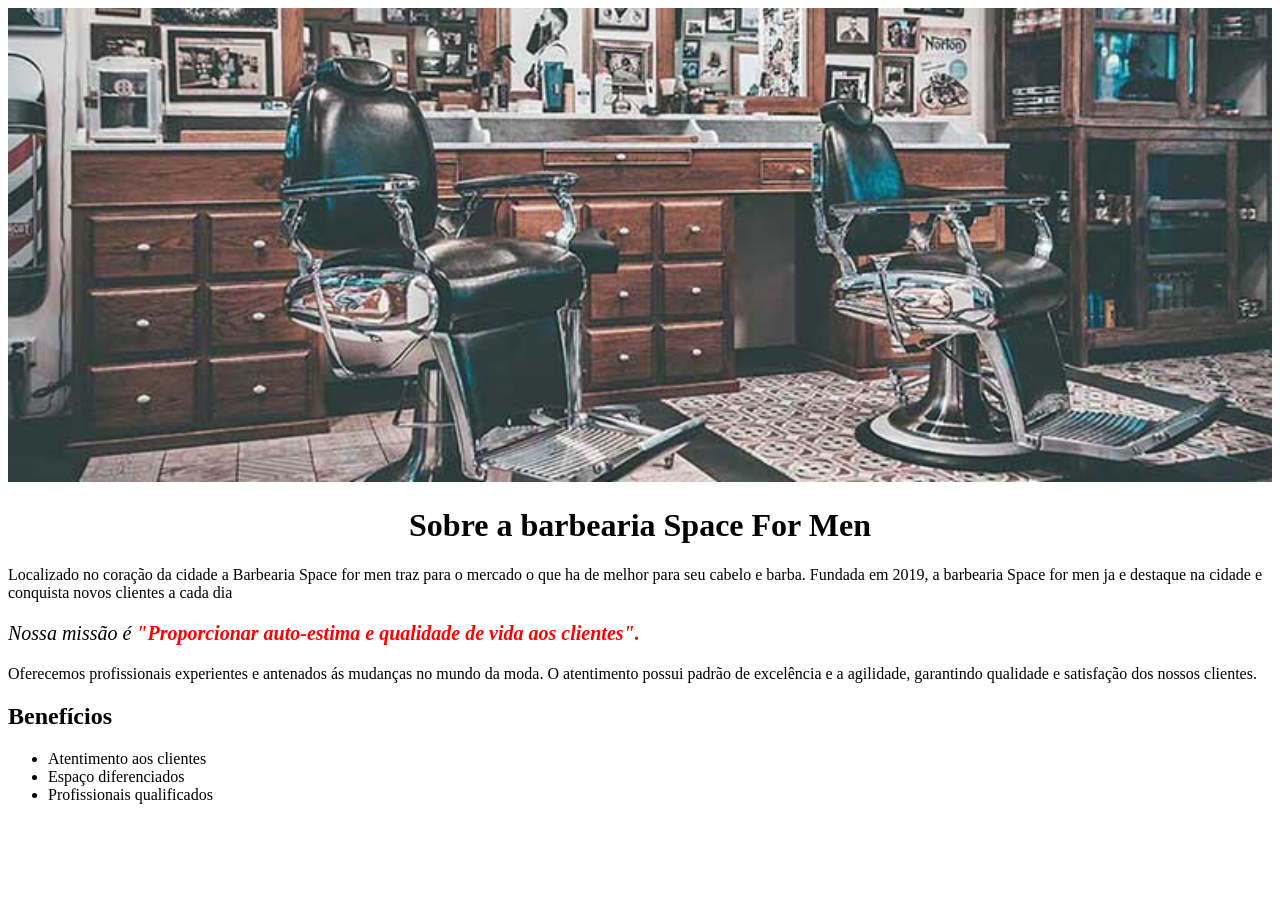
==== index.html @ f7e1dfb7 "spaceformen" ====
<!DOCTYPE html>
<html lang="pt-br">

<head>
    <meta charset="UTF-8">
    <meta name="viewport" content="width=device-width, initial-scale=1.0">
    <title>Space For Men</title>
    <link rel="stylesheet" href="style.css">
</head>

<body>
<img src="./img/banner.jpg" alt="banner" class="banner">
    <header>

        <h1>Sobre a barbearia Space For Men</h1>


    </header>




    <main>

        <p>Localizado no coração da cidade a Barbearia Space for men traz para o mercado o que ha de melhor para seu
            cabelo e barba.
            Fundada em 2019, a barbearia Space for men ja e destaque na cidade e conquista novos clientes a cada dia
        </p>

       <p class="missao"><em>Nossa missão é <strong>"Proporcionar auto-estima e qualidade de vida aos clientes".</strong></em></p>

        <p>Oferecemos profissionais experientes e antenados ás mudanças no mundo da moda. O atentimento possui padrão de
            excelência e a agilidade, garantindo qualidade e satisfação dos nossos clientes.</p>

            <h2>Benefícios</h2>

            <ul>
           <li>Atentimento aos clientes</li>
           <li>Espaço diferenciados</li>
           <li>Profissionais qualificados</li>

            </ul>


        
        


    </main>






    <footer>




    </footer>








































</body>

</html>
---- style.css ----
.banner{

    width: 100%
}


h1 {
    text-align: center;
}


.missao{
    font-size: 20px;
}

em strong{
    color: red;
}
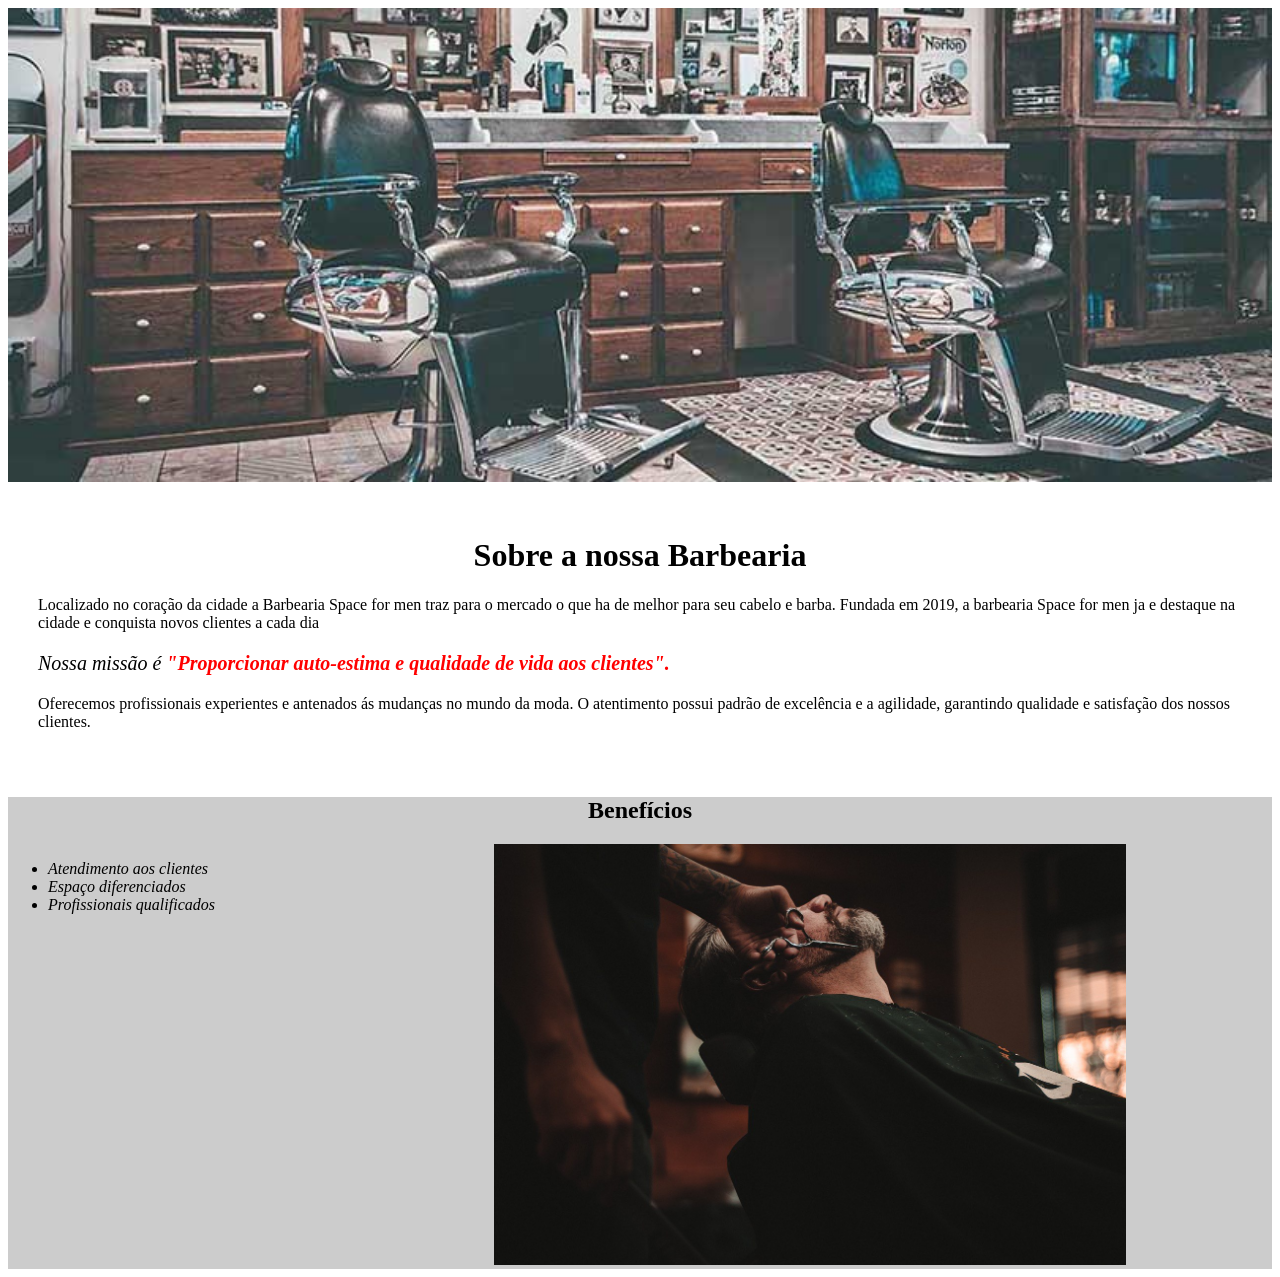
==== commit cd860d40: "atualização da aula 3/09/2026" ====
--- a/index.html
+++ b/index.html
@@ -10,9 +10,10 @@
 
 <body>
 <img src="./img/banner.jpg" alt="banner" class="banner">
+   <div class="principal">
     <header>
 
-        <h1>Sobre a barbearia Space For Men</h1>
+        <h1 class="titulo-centralizado"> Sobre a nossa Barbearia</h1>
 
 
     </header>
@@ -31,17 +32,22 @@
 
         <p>Oferecemos profissionais experientes e antenados ás mudanças no mundo da moda. O atentimento possui padrão de
             excelência e a agilidade, garantindo qualidade e satisfação dos nossos clientes.</p>
+        </div>
 
-            <h2>Benefícios</h2>
+        <div class="beneficios">
+            <h2 class="titulo-centralizado">Benefícios</h2>
 
             <ul>
-           <li>Atentimento aos clientes</li>
-           <li>Espaço diferenciados</li>
-           <li>Profissionais qualificados</li>
+           <li class="itens">Atendimento aos clientes</li>
+           <li class="itens">Espaço diferenciados</li>
+           <li class="itens">Profissionais qualificados</li>
 
             </ul>
+             <img src="./img/beneficios.jpg" alt="beneficios" class="imagembeneficios">
+            </div>
 
 
+        
         
         
 
--- a/style.css
+++ b/style.css
@@ -3,8 +3,12 @@
     width: 100%
 }
 
+.principal{
+    background-color: #ffffff;
+    padding: 30px;
+}
 
-h1 {
+.titulo-centralizado{
     text-align: center;
 }
 
@@ -17,3 +21,29 @@
     color: red;
 }
 
+.beneficios{
+    background-color:#cccccc ;
+}
+
+.itens{
+font-style: italic;
+
+
+}
+
+
+
+ul{
+    display: inline-block;
+    vertical-align: top;
+    width: 20%;
+    margin-right: 15%;
+}
+
+
+.imagembeneficios{
+width: 50%;
+
+
+}
+
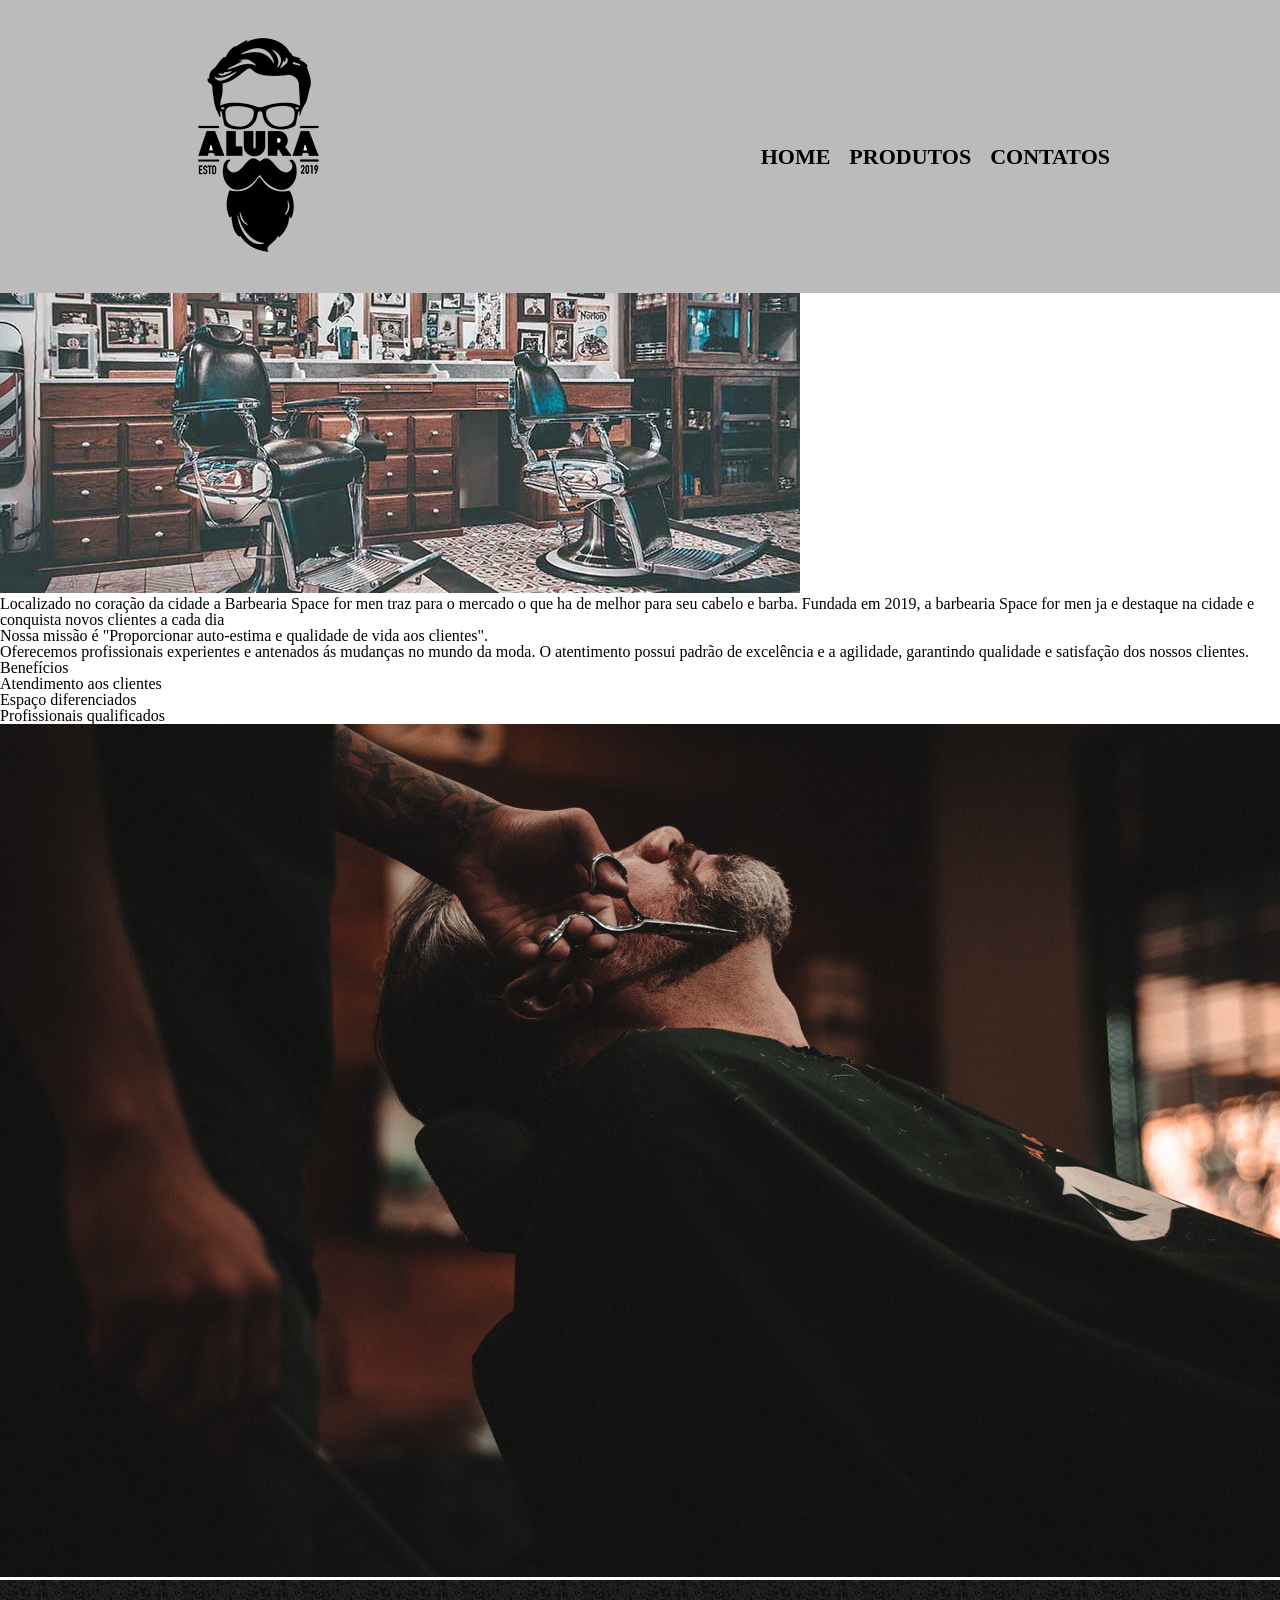
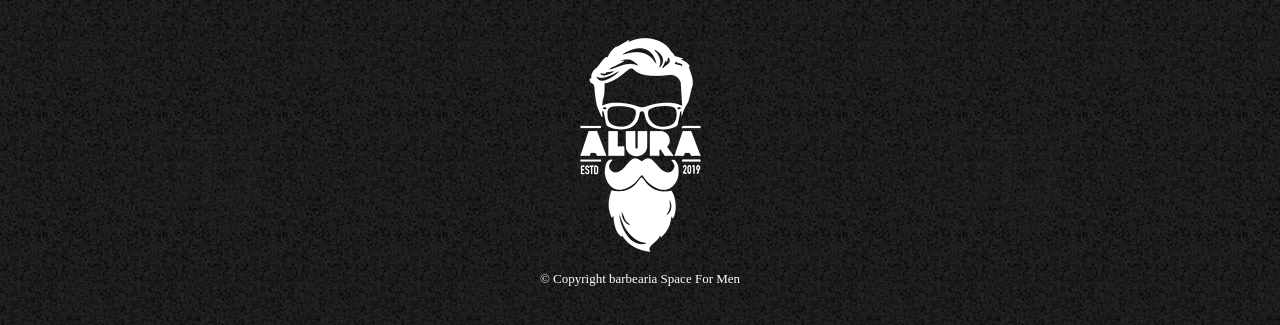
==== commit 13ba68d7: "atualização da aula 22/09/2026" ====
--- a/index.html
+++ b/index.html
@@ -5,24 +5,37 @@
     <meta charset="UTF-8">
     <meta name="viewport" content="width=device-width, initial-scale=1.0">
     <title>Space For Men</title>
+    <link rel="stylesheet" href="reset.css">
     <link rel="stylesheet" href="style.css">
 </head>
 
 <body>
-<img src="./img/banner.jpg" alt="banner" class="banner">
-   <div class="principal">
-    <header>
-
-        <h1 class="titulo-centralizado"> Sobre a nossa Barbearia</h1>
+     <header>
+    <div class="caixa">
+      <h1><img src="./img/logo.png" alt="logo"></h1>
+      <nav>
+        <ul>
+          <li><a href="index.html"> Home</a></li>
+          <li><a href="produtos.html">Produtos</a></li>
+          <li><a href="contatos.html">Contatos</a></li>
+        </ul>
+      </nav>
+    
 
 
-    </header>
+  
+</header>
+<img src="./img/banner.jpg" alt="banner" class="banner">
+ 
+         
+   
+
 
 
 
 
     <main>
-
+      
         <p>Localizado no coração da cidade a Barbearia Space for men traz para o mercado o que ha de melhor para seu
             cabelo e barba.
             Fundada em 2019, a barbearia Space for men ja e destaque na cidade e conquista novos clientes a cada dia
@@ -45,7 +58,7 @@
             </ul>
              <img src="./img/beneficios.jpg" alt="beneficios" class="imagembeneficios">
             </div>
-
+          
 
         
         
@@ -60,6 +73,10 @@
 
 
     <footer>
+
+    
+    <img src="./img/logo-branco.png" alt="logo-branco">
+      <p class="copy">&copy; Copyright barbearia Space For Men </p>
 
 
 
--- a/style.css
+++ b/style.css
@@ -1,49 +1,45 @@
-.banner{
-
-    width: 100%
+header{
+    background-color: #bbbbbb;
+    padding: 20px 0;
 }
 
-.principal{
-    background-color: #ffffff;
-    padding: 30px;
-}
-
-.titulo-centralizado{
-    text-align: center;
-}
-
-
-.missao{
-    font-size: 20px;
-}
-
-em strong{
-    color: red;
-}
-
-.beneficios{
-    background-color:#cccccc ;
-}
-
-.itens{
-font-style: italic;
-
-
+.caixa{
+    width: 940px;
+    margin: 0 auto;
+    position: relative;
 }
 
 
 
-ul{
-    display: inline-block;
-    vertical-align: top;
-    width: 20%;
-    margin-right: 15%;
+nav{
+    position: absolute;
+    top: 126px;
+    right: 0px;
+}
+nav li{
+    display: inline;
+    margin: 0 0 0 15px;
+}
+
+nav a{
+    text-transform: uppercase;
+    color: #000000;
+    font-weight: bold;
+    font-size: 22px;
+    text-decoration: none;
+
+
+}
+nav a:hover{
+    color: #c78c19;
+    text-decoration: underline;
 }
 
 
-.imagembeneficios{
-width: 50%;
-
-
+footer{
+    text-align: center;
+    background-image: url(./img/bg.jpg);
+    color: white;
+    padding: 40px 0;
+    font-size: 13px;
 }
-
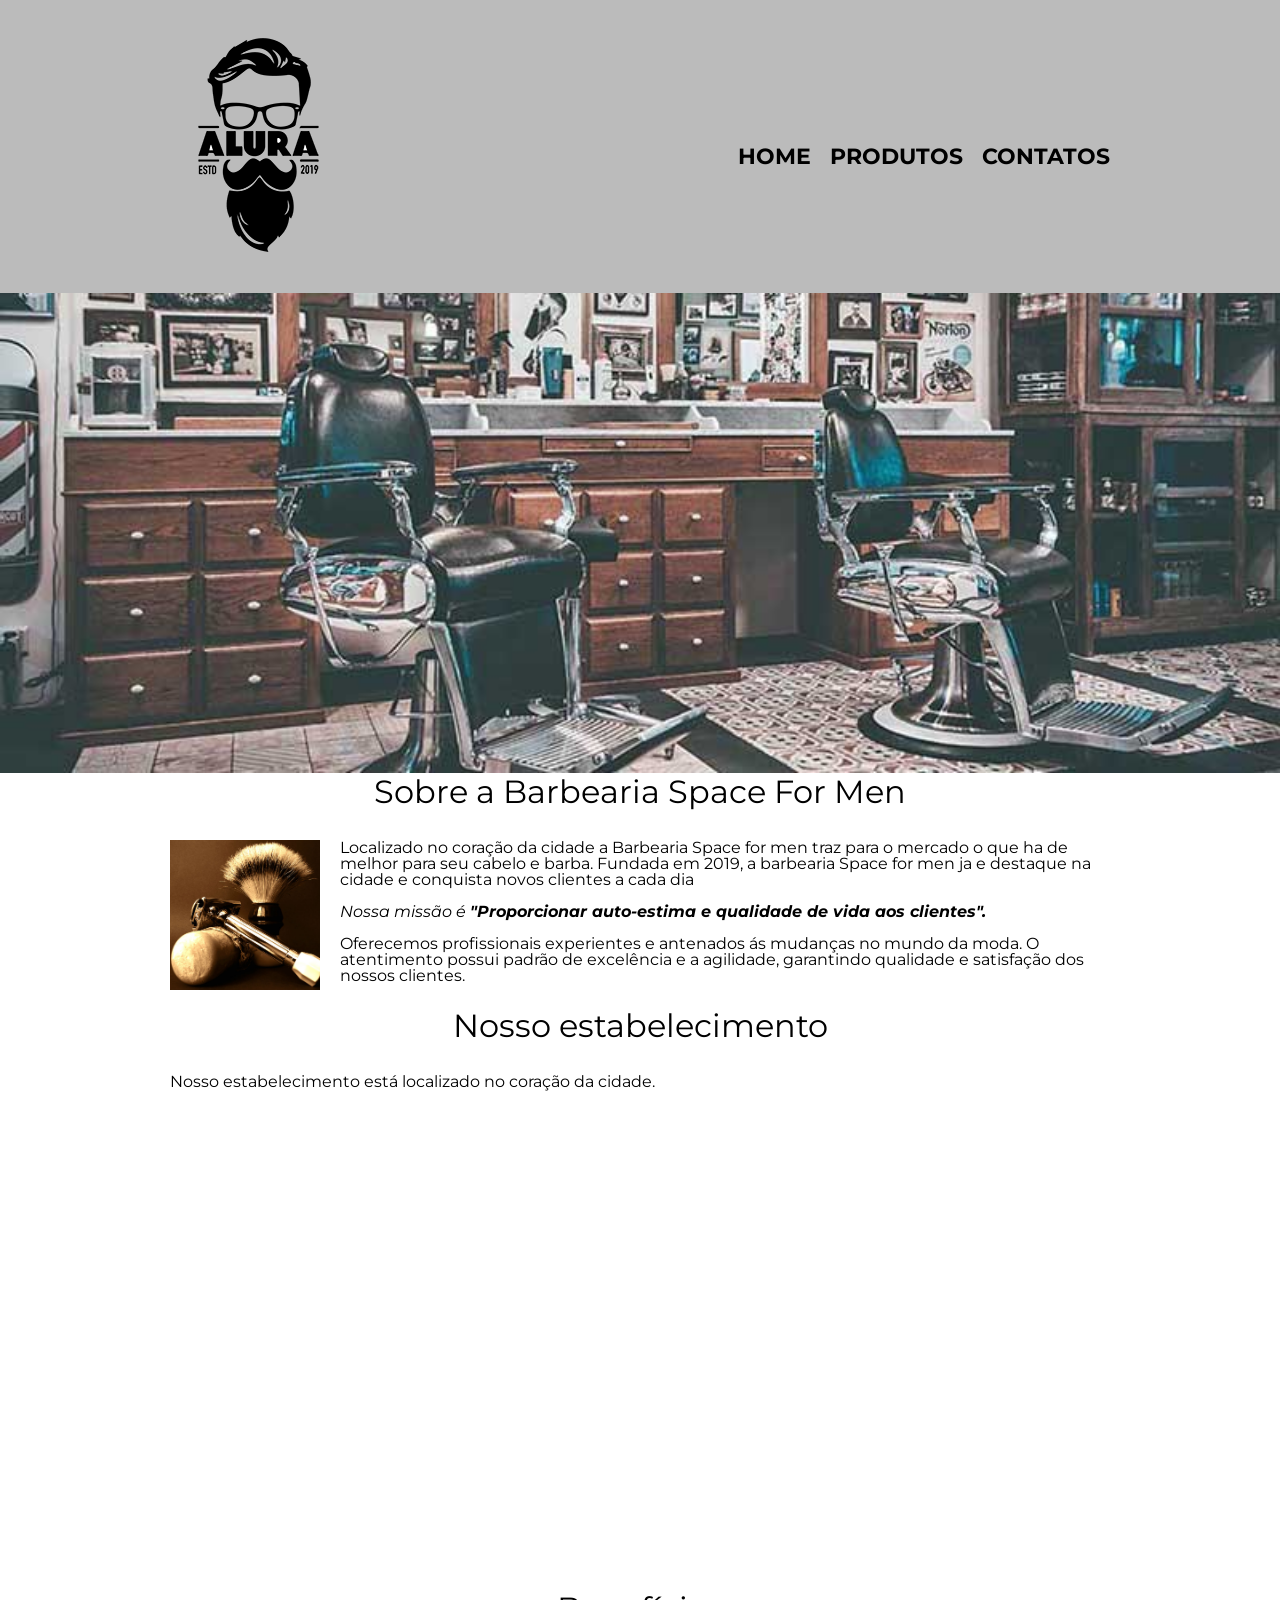
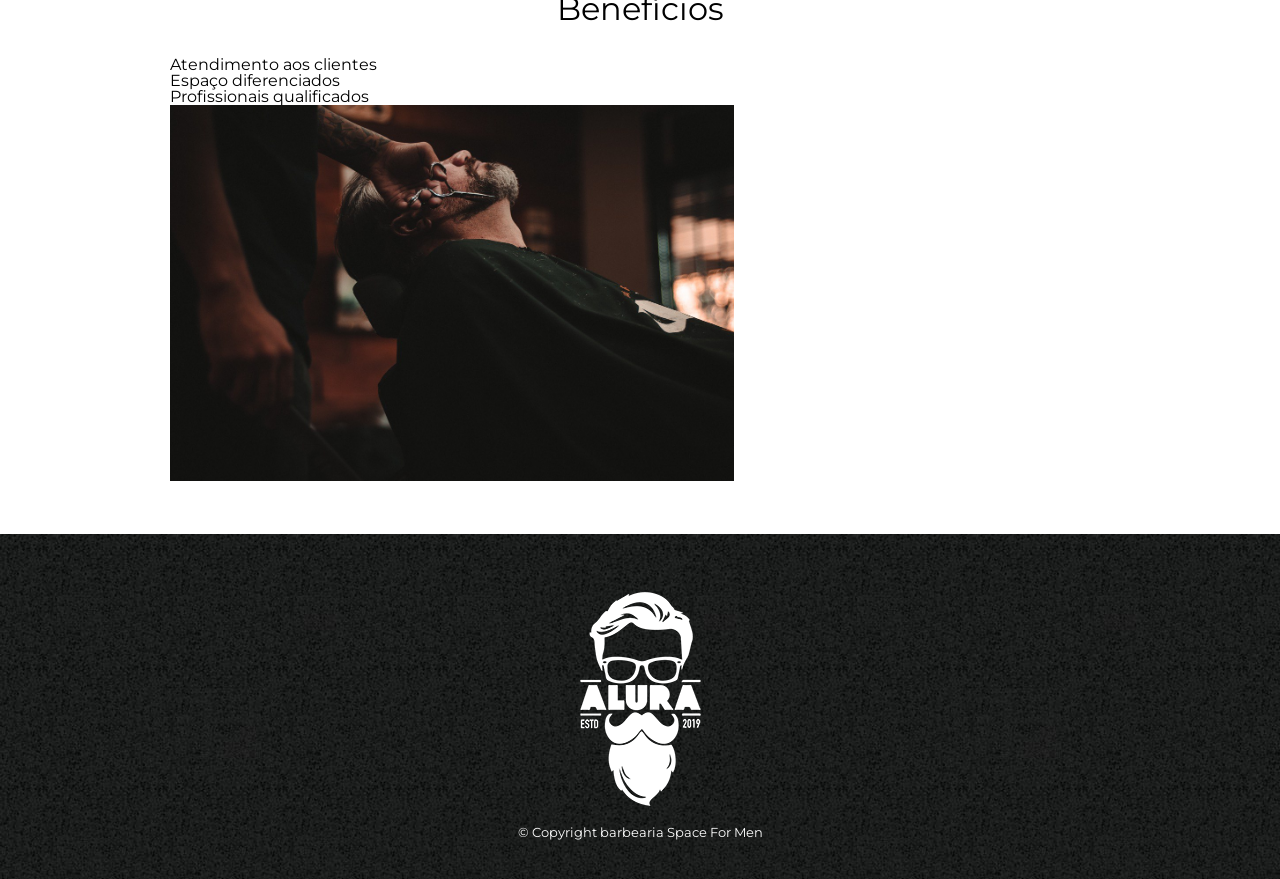
==== commit e6358c4e: "atualização da aula 28/09/2026" ====
--- a/index.html
+++ b/index.html
@@ -7,6 +7,9 @@
     <title>Space For Men</title>
     <link rel="stylesheet" href="reset.css">
     <link rel="stylesheet" href="style.css">
+  <link rel="preconnect" href="https://fonts.googleapis.com">
+<link rel="preconnect" href="https://fonts.gstatic.com" crossorigin>
+<link href="https://fonts.googleapis.com/css2?family=Montserrat:ital,wght@0,100..900;1,100..900&display=swap" rel="stylesheet">
 </head>
 
 <body>
@@ -35,7 +38,10 @@
 
 
     <main>
-      
+       <section class="pricipal">
+        <h2 class="titulo-principal">Sobre a Barbearia Space For Men</h2>
+        <img src="./img/utensilios.jpg" alt="utensilios" class="utensilios">
+         
         <p>Localizado no coração da cidade a Barbearia Space for men traz para o mercado o que ha de melhor para seu
             cabelo e barba.
             Fundada em 2019, a barbearia Space for men ja e destaque na cidade e conquista novos clientes a cada dia
@@ -45,10 +51,23 @@
 
         <p>Oferecemos profissionais experientes e antenados ás mudanças no mundo da moda. O atentimento possui padrão de
             excelência e a agilidade, garantindo qualidade e satisfação dos nossos clientes.</p>
-        </div>
+        </section>
 
-        <div class="beneficios">
-            <h2 class="titulo-centralizado">Benefícios</h2>
+            
+              <section class="mapa">
+              <h3 class="titulo-principal">Nosso estabelecimento</h3>
+              
+              <p>Nosso estabelecimento está localizado no coração da cidade.</p>
+              <iframe src="https://www.google.com/maps/embed?pb=!1m18!1m12!1m3!1d935675.4953343305!2d-47.439078627635226!3d-23.640801200000002!2m3!1f0!2f0!3f0!3m2!1i1024!2i768!4f13.1!3m3!1m2!1s0x94ce5303b7b3f8bf%3A0xeda26a4907e87a15!2sBarbearia%20Space%20for%20men!5e0!3m2!1spt-BR!2sbr!4v1790604480375!5m2!1spt-BR!2sbr" width="600" height="450" style="border:0;" allowfullscreen="" loading="lazy" referrerpolicy="strict-origin-when-cross-origin"></iframe>
+             
+
+
+              </section>
+
+
+
+        <section class="beneficios">
+            <h3 class="titulo-principal">Benefícios</h3>
 
             <ul>
            <li class="itens">Atendimento aos clientes</li>
@@ -57,7 +76,7 @@
 
             </ul>
              <img src="./img/beneficios.jpg" alt="beneficios" class="imagembeneficios">
-            </div>
+            </section>
           
 
         
--- a/style.css
+++ b/style.css
@@ -1,6 +1,13 @@
+body{
+  font-family: "Montserrat", sans-serif;
+  
+
+}
+
 header{
     background-color: #bbbbbb;
     padding: 20px 0;
+   
 }
 
 .caixa{
@@ -35,6 +42,62 @@
     text-decoration: underline;
 }
 
+.banner{
+    width: 100%;
+
+}
+
+
+main{
+    width: 940px;
+    margin: 0 auto;
+}
+    
+
+
+
+.pricipal p{
+    margin: 0 0 1em;
+}
+
+.pricipal strong{
+    font-weight: bolder;
+}
+
+.pricipal em{
+    font-style: italic;
+}
+
+
+.titulo-principal{
+    text-align: center;
+    font-size: 2em;
+    margin: 0 0 1em ;
+     clear:left
+}
+
+
+.utensilios{
+    width: 150px;
+    float: left;
+    margin: 0 20px 20px 0;
+    
+}
+
+.imagembeneficios{
+    width: 60%;
+   
+   
+  
+}
+
+
+
+.beneficios{
+    width: 940px;
+    margin: 0 auto;
+    padding: 50px 0;
+}
 
 footer{
     text-align: center;
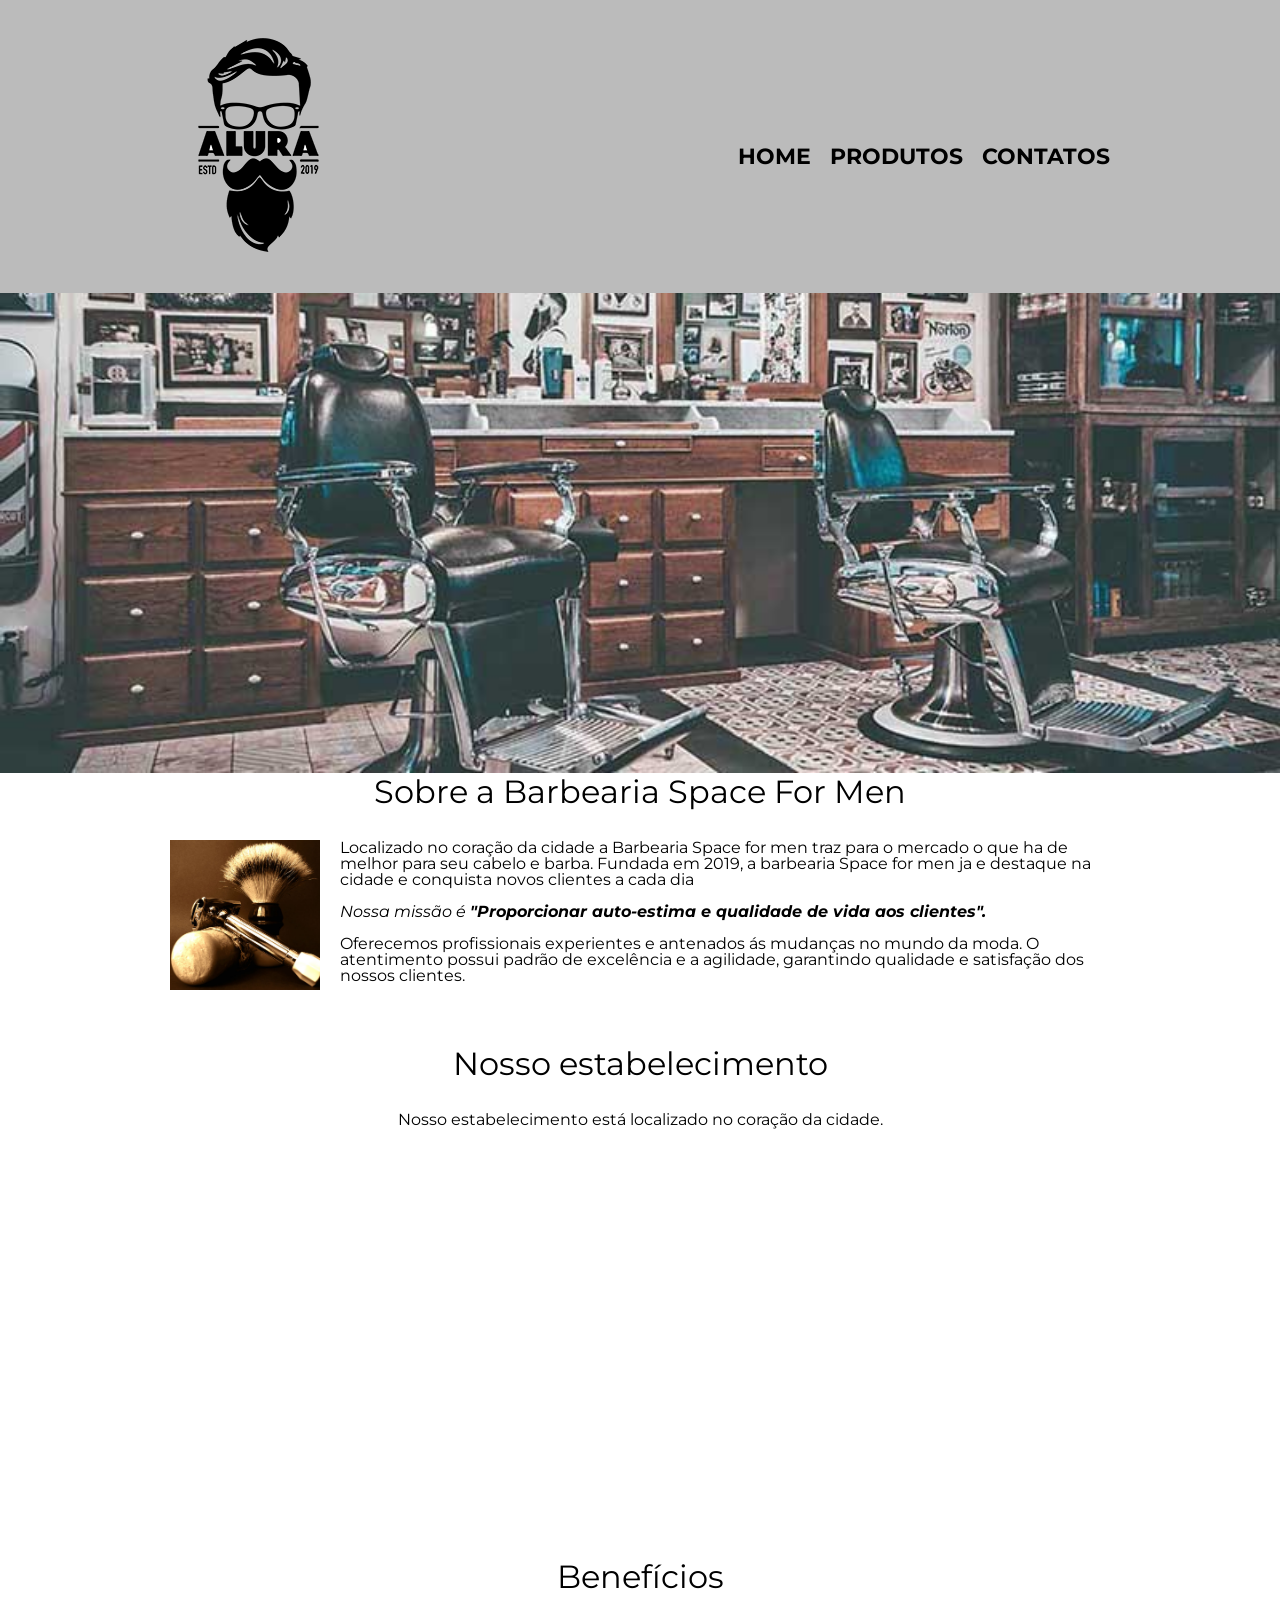
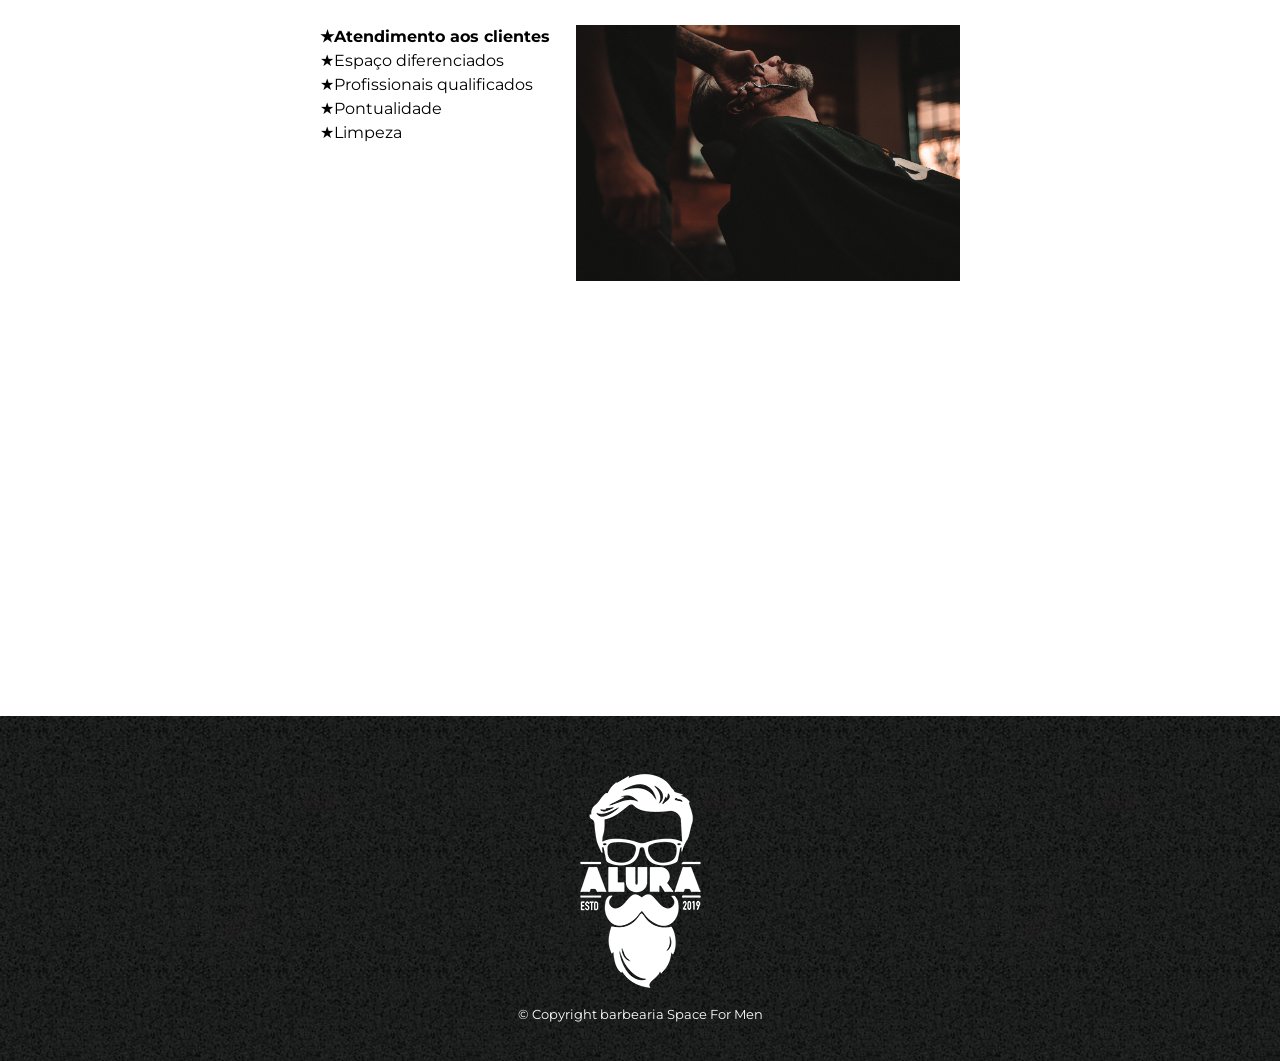
==== commit 5706534c: "Atualização da aula 01/10/2026" ====
--- a/index.html
+++ b/index.html
@@ -58,7 +58,8 @@
               <h3 class="titulo-principal">Nosso estabelecimento</h3>
               
               <p>Nosso estabelecimento está localizado no coração da cidade.</p>
-              <iframe src="https://www.google.com/maps/embed?pb=!1m18!1m12!1m3!1d935675.4953343305!2d-47.439078627635226!3d-23.640801200000002!2m3!1f0!2f0!3f0!3m2!1i1024!2i768!4f13.1!3m3!1m2!1s0x94ce5303b7b3f8bf%3A0xeda26a4907e87a15!2sBarbearia%20Space%20for%20men!5e0!3m2!1spt-BR!2sbr!4v1790604480375!5m2!1spt-BR!2sbr" width="600" height="450" style="border:0;" allowfullscreen="" loading="lazy" referrerpolicy="strict-origin-when-cross-origin"></iframe>
+              <iframe src="https://www.google.com/maps/embed?pb=!1m18!1m12!1m3!1d935675.4953343305!2d-47.439078627635226!3d-23.640801200000002!2m3!1f0!2f0!3f0!3m2!1i1024!2i768!4f13.1!3m3!1m2!1s0x94ce5303b7b3f8bf%3A0xeda26a4907e87a15!2sBarbearia%20Space%20for%20men!5e0!3m2!1spt-BR!2sbr!4v1790604480375!5m2!1spt-BR!2sbr"
+               width="100%" height="300px" style="border:0;" allowfullscreen="" loading="lazy" referrerpolicy="strict-origin-when-cross-origin"></iframe>
              
 
 
@@ -69,15 +70,25 @@
         <section class="beneficios">
             <h3 class="titulo-principal">Benefícios</h3>
 
-            <ul>
+            
+               <div class="conteudobeneficios">
+            <ul class="lista-beneficios">
+
            <li class="itens">Atendimento aos clientes</li>
            <li class="itens">Espaço diferenciados</li>
            <li class="itens">Profissionais qualificados</li>
+           <li class="itens">Pontualidade</li>
+           <li class="itens">Limpeza </li>
 
-            </ul>
-             <img src="./img/beneficios.jpg" alt="beneficios" class="imagembeneficios">
-            </section>
-          
+
+            </ul><img src="./img/beneficios.jpg" alt="beneficios" class="imagembeneficios">
+            </div>
+         
+          </section>
+
+            <div class="video">
+            <iframe width="560" height="315" src="https://www.youtube.com/embed/wcVVXUV0YUY?si=TeXeccICxeJ-pjbe" title="YouTube video player" frameborder="0" allow="accelerometer; autoplay; clipboard-write; encrypted-media; gyroscope; picture-in-picture; web-share" referrerpolicy="strict-origin-when-cross-origin" allowfullscreen></iframe>
+            </div>
 
         
         
--- a/style.css
+++ b/style.css
@@ -84,6 +84,51 @@
     
 }
 
+.mapa{
+    padding: 3em 0;
+}
+
+
+.mapa p{
+ margin: 0 0 2em;
+ text-align: center;
+}
+
+
+.lista-beneficios{
+   width: 40%;
+   display: inline-block;
+   vertical-align: top;
+
+
+}
+
+
+.beneficios{
+    padding: 3em 0;
+}
+
+
+.conteudobeneficios{
+    width: 640px;
+    margin: 0 auto;
+}
+
+.itens{
+    line-height: 1.5;
+
+}
+
+.itens:before{
+ content: "★";
+
+}
+
+.itens:first-child{
+    font-weight: bold;
+}
+
+
 .imagembeneficios{
     width: 60%;
    
@@ -91,7 +136,10 @@
   
 }
 
-
+.video{
+    width:560px;
+    margin: 2em auto;
+}
 
 .beneficios{
     width: 940px;
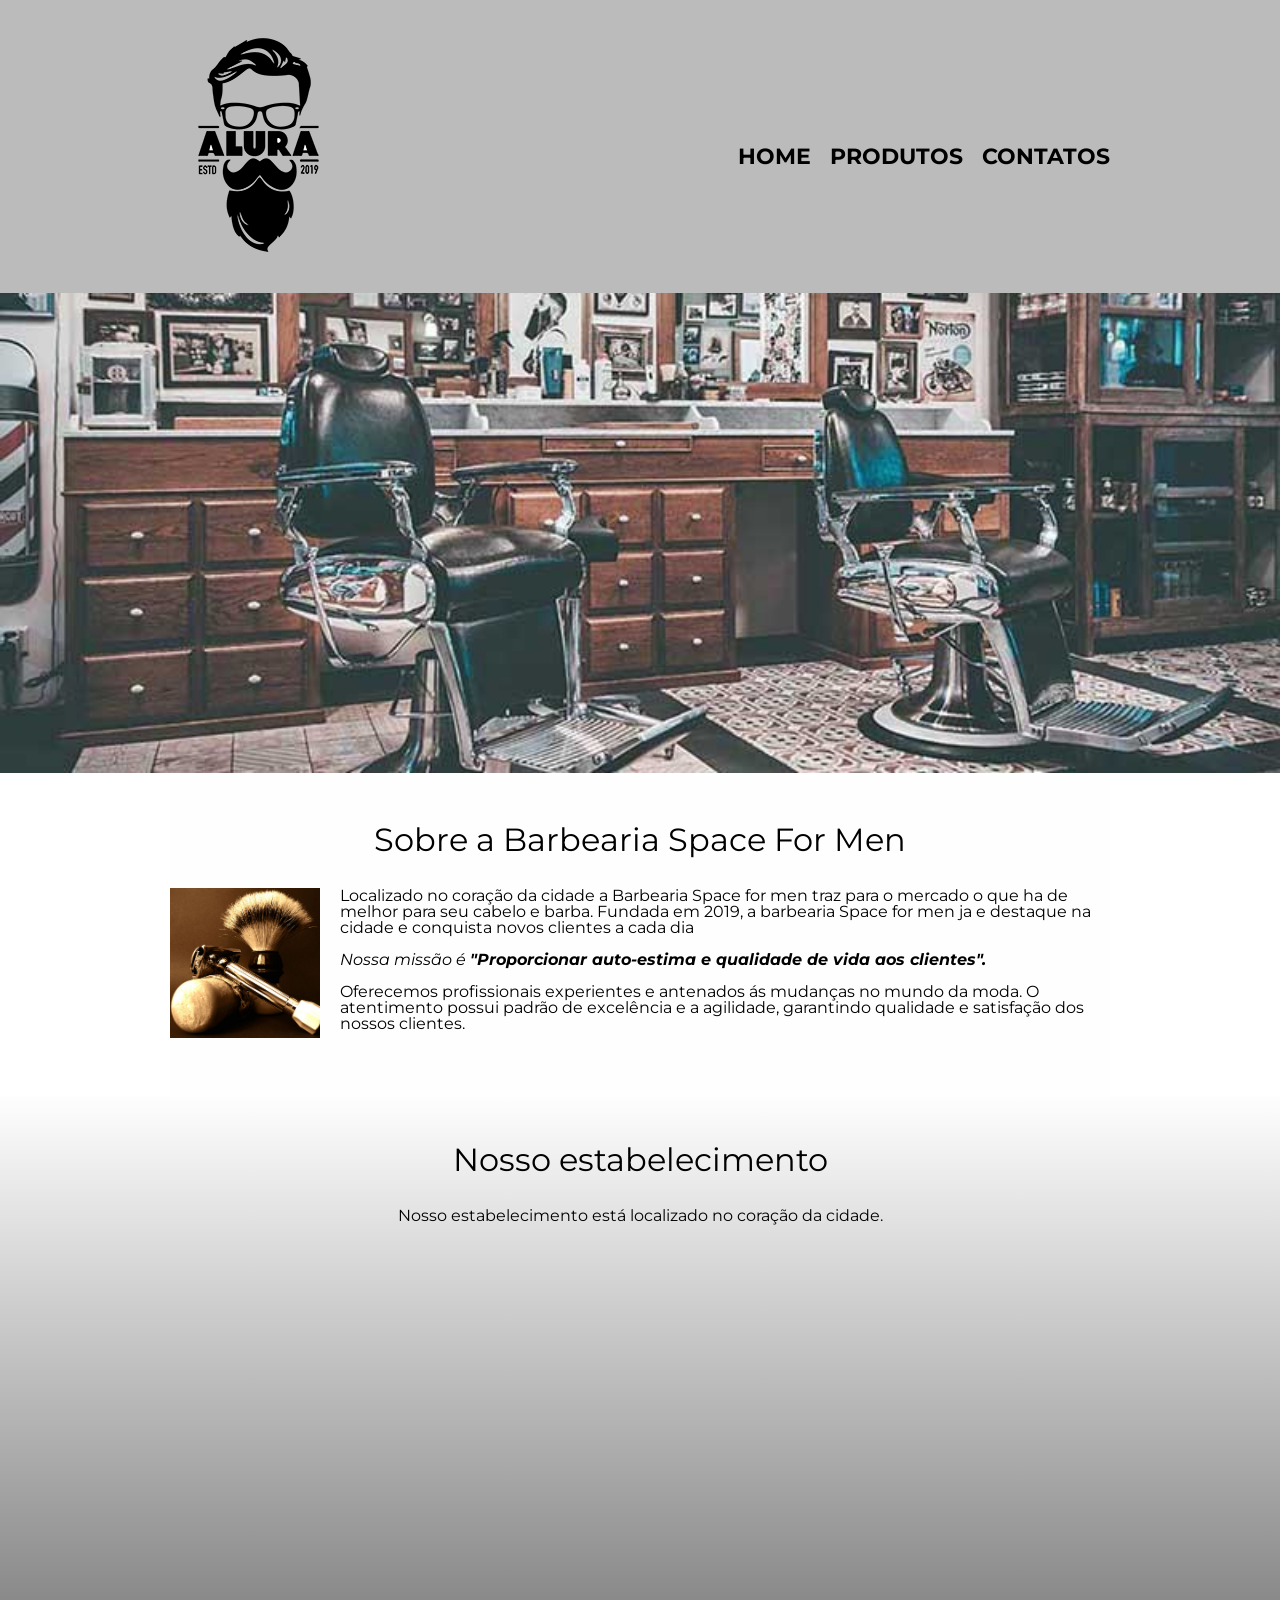
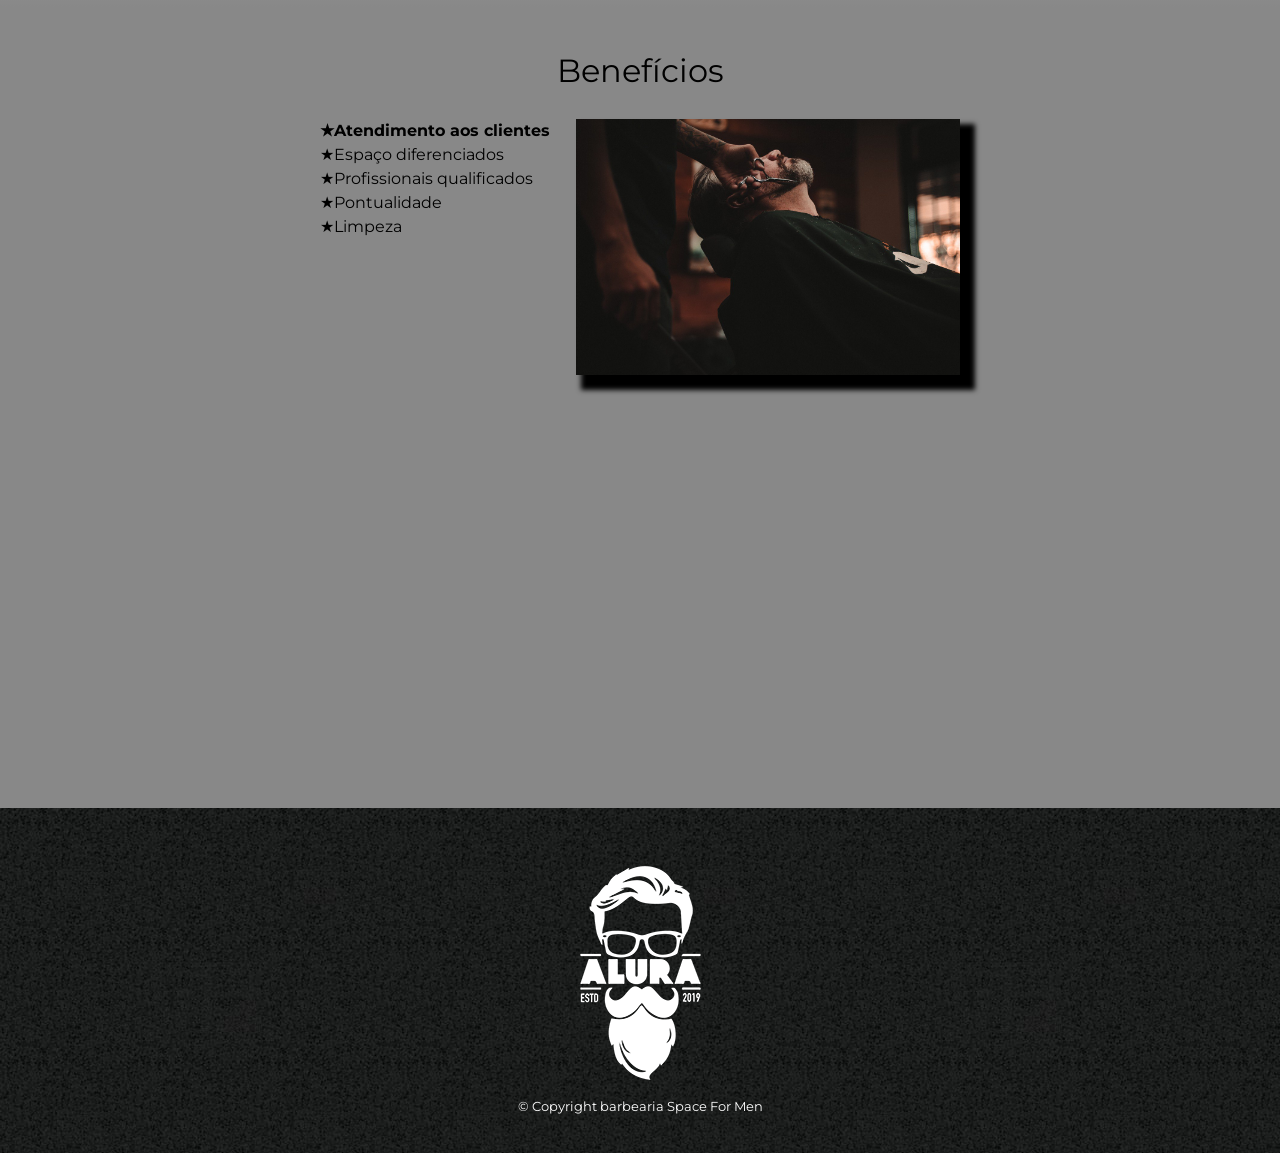
==== commit 0f1556e1: "Atualização da aula 08/10/2026" ====
--- a/index.html
+++ b/index.html
@@ -58,10 +58,11 @@
               <h3 class="titulo-principal">Nosso estabelecimento</h3>
               
               <p>Nosso estabelecimento está localizado no coração da cidade.</p>
+
+              <div class="mapa-conteudo">
               <iframe src="https://www.google.com/maps/embed?pb=!1m18!1m12!1m3!1d935675.4953343305!2d-47.439078627635226!3d-23.640801200000002!2m3!1f0!2f0!3f0!3m2!1i1024!2i768!4f13.1!3m3!1m2!1s0x94ce5303b7b3f8bf%3A0xeda26a4907e87a15!2sBarbearia%20Space%20for%20men!5e0!3m2!1spt-BR!2sbr!4v1790604480375!5m2!1spt-BR!2sbr"
                width="100%" height="300px" style="border:0;" allowfullscreen="" loading="lazy" referrerpolicy="strict-origin-when-cross-origin"></iframe>
-             
-
+               </div>
 
               </section>
 
@@ -83,14 +84,16 @@
 
             </ul><img src="./img/beneficios.jpg" alt="beneficios" class="imagembeneficios">
             </div>
-         
-          </section>
+           
+          
 
             <div class="video">
-            <iframe width="560" height="315" src="https://www.youtube.com/embed/wcVVXUV0YUY?si=TeXeccICxeJ-pjbe" title="YouTube video player" frameborder="0" allow="accelerometer; autoplay; clipboard-write; encrypted-media; gyroscope; picture-in-picture; web-share" referrerpolicy="strict-origin-when-cross-origin" allowfullscreen></iframe>
-            </div>
+            <iframe width="100%" height="315" src="https://www.youtube.com/embed/wcVVXUV0YUY?si=TeXeccICxeJ-pjbe" title="YouTube video player" frameborder="0" allow="accelerometer; autoplay; clipboard-write; encrypted-media; gyroscope; picture-in-picture; web-share" referrerpolicy="strict-origin-when-cross-origin" allowfullscreen>
 
-        
+            </iframe>
+           </div>
+           </section>
+           
         
         
 
--- a/style.css
+++ b/style.css
@@ -23,6 +23,8 @@
     top: 126px;
     right: 0px;
 }
+
+
 nav li{
     display: inline;
     margin: 0 0 0 15px;
@@ -48,13 +50,14 @@
 }
 
 
-main{
-    width: 940px;
-    margin: 0 auto;
-}
-    
 
 
+.pricipal{
+    padding: 3em 0;
+    background-color: #fefefe;
+    margin: 0 auto;
+   width: 940px;
+}
 
 .pricipal p{
     margin: 0 0 1em;
@@ -86,6 +89,8 @@
 
 .mapa{
     padding: 3em 0;
+    margin: 0 auto;
+    background: linear-gradient(#fefefe, #888888);
 }
 
 
@@ -94,18 +99,23 @@
  text-align: center;
 }
 
+.mapa-conteudo{
+    width: 940px;
+    margin: 0 auto;
+}
 
 .lista-beneficios{
    width: 40%;
    display: inline-block;
    vertical-align: top;
 
-
 }
 
 
 .beneficios{
     padding: 3em 0;
+    background-color: #888888;
+   
 }
 
 
@@ -131,21 +141,23 @@
 
 .imagembeneficios{
     width: 60%;
+    opacity: 1;
+ transition: 400ms;
+ box-shadow: 10px 10px 5px 5px #000000;
    
-   
-  
 }
+ 
+.imagembeneficios:hover{
+    opacity: 0.3;
+
+}
+
 
 .video{
     width:560px;
     margin: 2em auto;
 }
 
-.beneficios{
-    width: 940px;
-    margin: 0 auto;
-    padding: 50px 0;
-}
 
 footer{
     text-align: center;
@@ -154,3 +166,25 @@
     padding: 40px 0;
     font-size: 13px;
 }
+
+
+
+
+@media screen and (max-width: 480px){
+    .caixa, .pricipal, .mapa, .mapa-conteudo, .beneficios, .conteudobeneficios, .video{
+        width: auto;
+
+    }
+    
+    h1 {
+        text-align: center;
+    }
+    
+    nav{
+        position: static;
+       
+    }
+
+
+}
+
